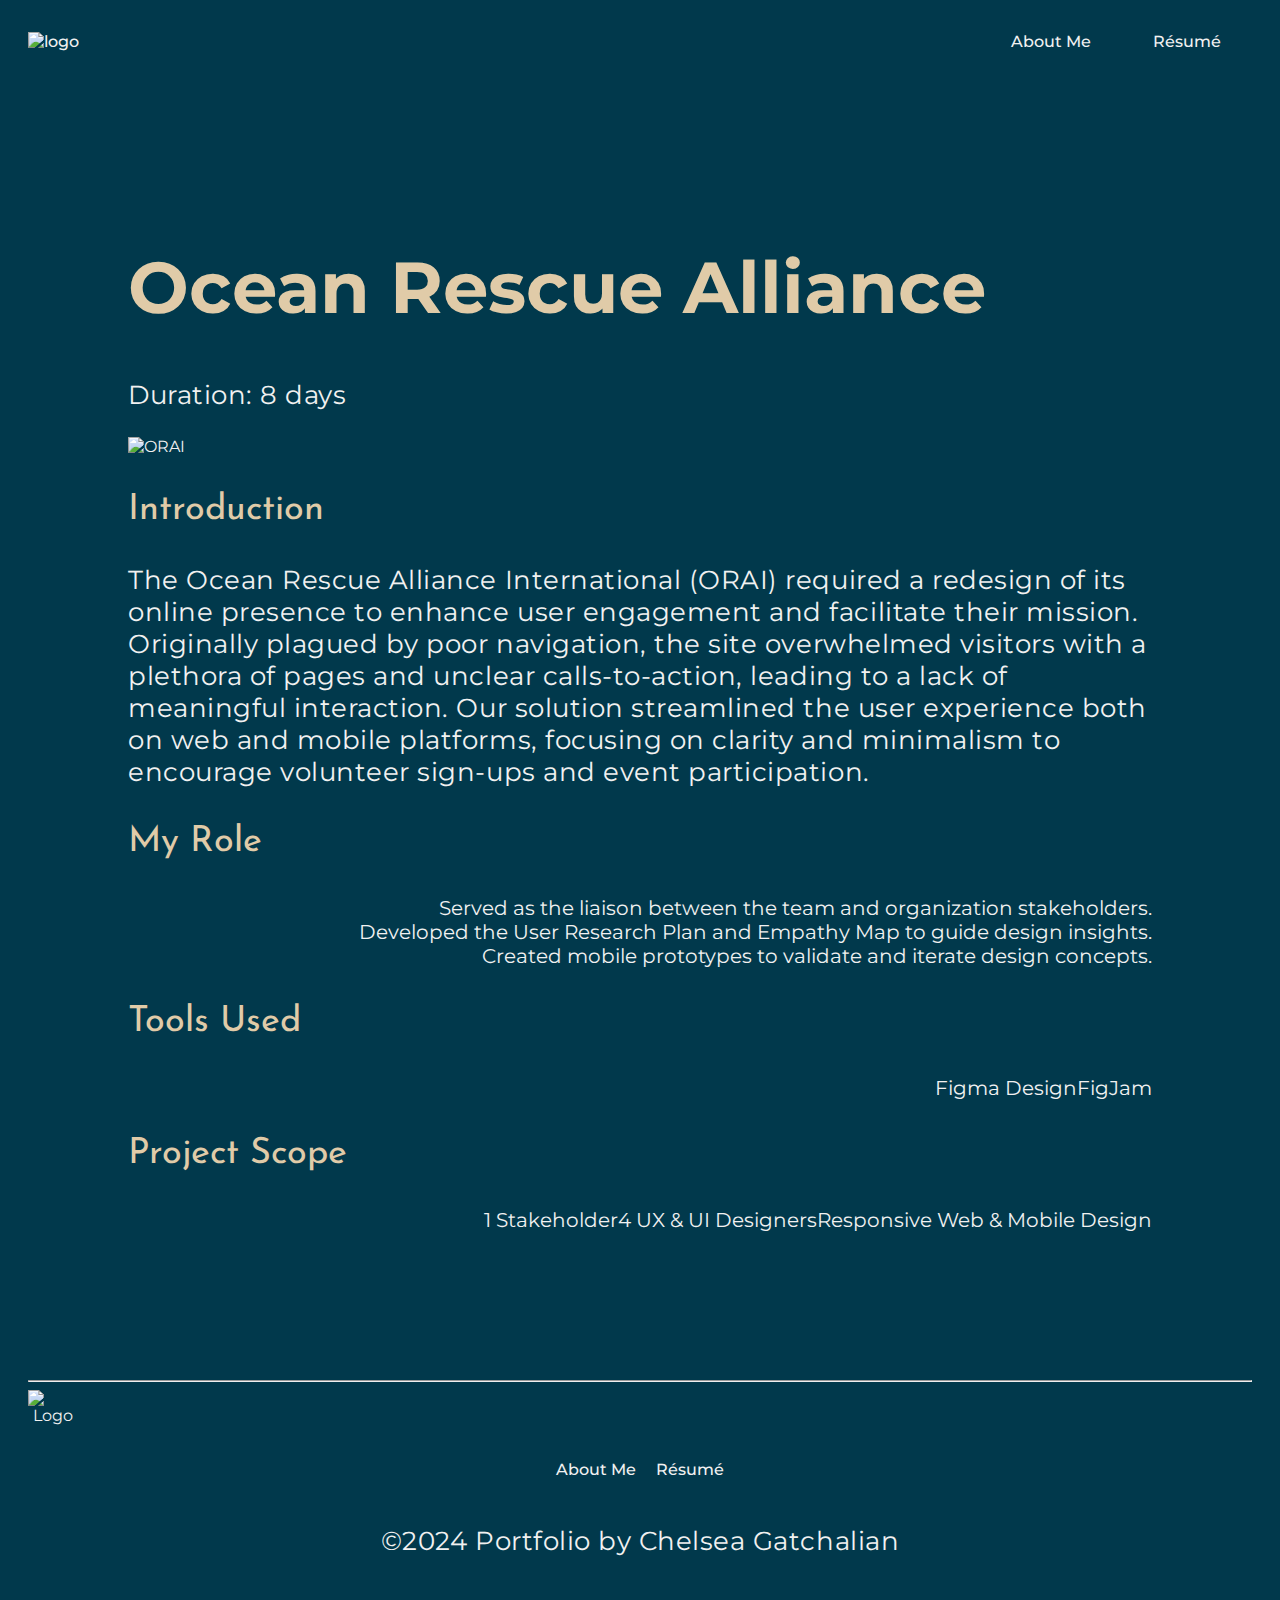
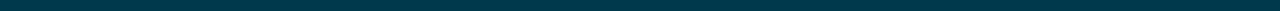
==== ORAI.html @ 684afc9d "added slide left animation for ORAI" ====
<!DOCTYPE html>
<html lang="en">
<head>
    <meta charset="UTF-8">
    <meta name="viewport" content="width=device-width, initial-scale=1.0">
    <title>ORAI Redesign</title>
    <link rel="stylesheet" href="ORAIstyle.css">
    <style>
    </style>
</head>

<body>
    <header>
        <a href="index.html">
            <img class="logo" src="/Users/cgatchalian/Documents/My Code/UXUI18-PT2/images/portfolio_logo copy.png" alt="logo">
        </a>
        <nav>
            <ul>
                <li><a href="#about-me">About Me</a></li>
                <li><a href="#resume">Résumé</a></li>
            </ul>
        </nav>
    </header> 
    <main>
        <section class="project">
            <h1 class="slideinLeft">Ocean Rescue Alliance</h1>
            <p>Duration: 8 days</p>
            <img src="/Users/cgatchalian/Documents/My Code/UXUI18-PT2/images/file.png" alt="ORAI" style="width: 100%; max-width: 1285px; height: auto;">
            <h3>Introduction</h3>
            <p>The Ocean Rescue Alliance International (ORAI) required a redesign of its online presence to enhance user engagement and facilitate their mission. Originally plagued by poor navigation, the site overwhelmed visitors with a plethora of pages and unclear calls-to-action, leading to a lack of meaningful interaction. Our solution streamlined the user experience both on web and mobile platforms, focusing on clarity and minimalism to encourage volunteer sign-ups and event participation.</p>
            <h3>My Role</h3>
            <ul>
                <li>Served as the liaison between the team and organization stakeholders.</li>
                <li>Developed the User Research Plan and Empathy Map to guide design insights.</li>
                <li>Created mobile prototypes to validate and iterate design concepts.</li>
            </ul>
            <h3>Tools Used</h3>
            <ul>
                <li>FigJam</li>
                <li>Figma Design</li>
            </ul>
            <h3>Project Scope</h3>
            <ul>
                <li>Responsive Web & Mobile Design</li>
                <li>4 UX & UI Designers</li>
                <li>1 Stakeholder</li>
            </ul>
        </section>
    </main>
    <footer class="footer">
        <hr>
        <div class="footer-content">
            <img src="/Users/cgatchalian/Documents/My Code/UXUI18-PT2/images/portfolio_logo copy.png" alt="Logo" class="logo">
            <div class="nav-links">
                <a href="#about-me">About Me</a>
                <a href="#resume">Résumé</a>
            </div>
            <p>©2024 Portfolio by Chelsea Gatchalian</p>
        </div>
    </footer>
</body>
</html>
---- ORAIstyle.css ----
@import url('https://fonts.googleapis.com/css2?family=Josefin+Sans:ital,wght@0,100..700;1,100..700&family=Montserrat:ital,wght@0,100..900;1,100..900&display=swap');
body {
    margin: 1000;
    font-family: 'Montserrat', sans-serif;
    background-color: #01394C;
}
@keyframes slideinLeft {
    from{
        transform: translateX(-300px);
    }
    to {
        transform: translateX(0);
    }
}
.slideinLeft {
    animation: slideInLeft 1s ease-in;
}
* {
    box-sizing: border-box;
    margin: 20;
    padding: 0;
    background-color: #01394C;
    color: #F1F1F1;
}

header {
    display: flex;
    align-items: center;
    justify-content: space-between; 
    background-color: #01394C; 
    padding: 10px 20px;
}
.logo {
    height: 50px; 
}

nav ul {
    list-style: none;
    margin: 0;
    padding: 0;
    display: flex;
}
nav li {
    padding: 0 15px; 
}
nav a {
    color: #F1F1F1; 
    text-decoration: none; 
    font-family: 'Montserrat', sans-serif;
    font-weight: 500;
    font-size: 16px;
}
nav a:hover {
    color: #E0CBA8; 
}
.logo {
    margin-right: auto;
}
li, a {
    font-family: 'Montserrat', sans-serif;
    font-weight: 500;
    font-size: 16px;
    color: #E0CBA8;
    text-decoration: none;
}
ul {
    list-style-type: none;
    margin: 0;
    padding: 0;
    overflow: hidden;
}
li {
    float: right;
}
li a {
    display: inline-block;
    color: #F1F1F1;
    text-align: center;
    padding: 14px 16px;
    text-decoration: none;
}
main {
    display: grid;
    grid-template-columns: 1fr;
    gap: 20px;
    padding: 120px;
    
}

h1 {
    color: #E0CBA8;
    font-size: 72px;
    font-weight: 700;
    word-wrap: break-word;
}

p, li {
    color: #F1F1F1;
    font-weight: 400;
    word-wrap: break-word;
}
p {
    font-size: 26px;
    letter-spacing: 0.52px;
}
li {
    font-size: 20px;
}
h3 {
    color: #E0CBA8;
    font-size: 36px;
    font-family: 'Josefin Sans', sans-serif;
    font-weight: 400;
    word-wrap: break-word;
}
img {
    width: 100%;
    height: auto;
    position: relative;
}
.footer {
    background-color: #01394C;
    color: #F1F1F1;
    padding: 20px;
    text-align: center;
}
.footer-content {
    display: flex;
    flex-direction: column;
    align-items: center;
    gap: 20px;
}
.footer .logo {
    width: 50px;
    height: 50px;
}
.footer .nav-links {
    display: flex;
    gap: 20px;
}
.footer .nav-links a {
    color: #F1F1F1;
    text-decoration: none;
}
@media (max-width: 768px) {
    header .nav__links {
        flex-direction: column;
        gap: 10px;
    }
    main {
        grid-template-columns: 1fr;
    }
    .project p, .project li {
        font-size: 16px;
    }
    .project h3 {
        font-size: 28px;
    }
    .footer-content {
        flex-direction: column;
    }
}
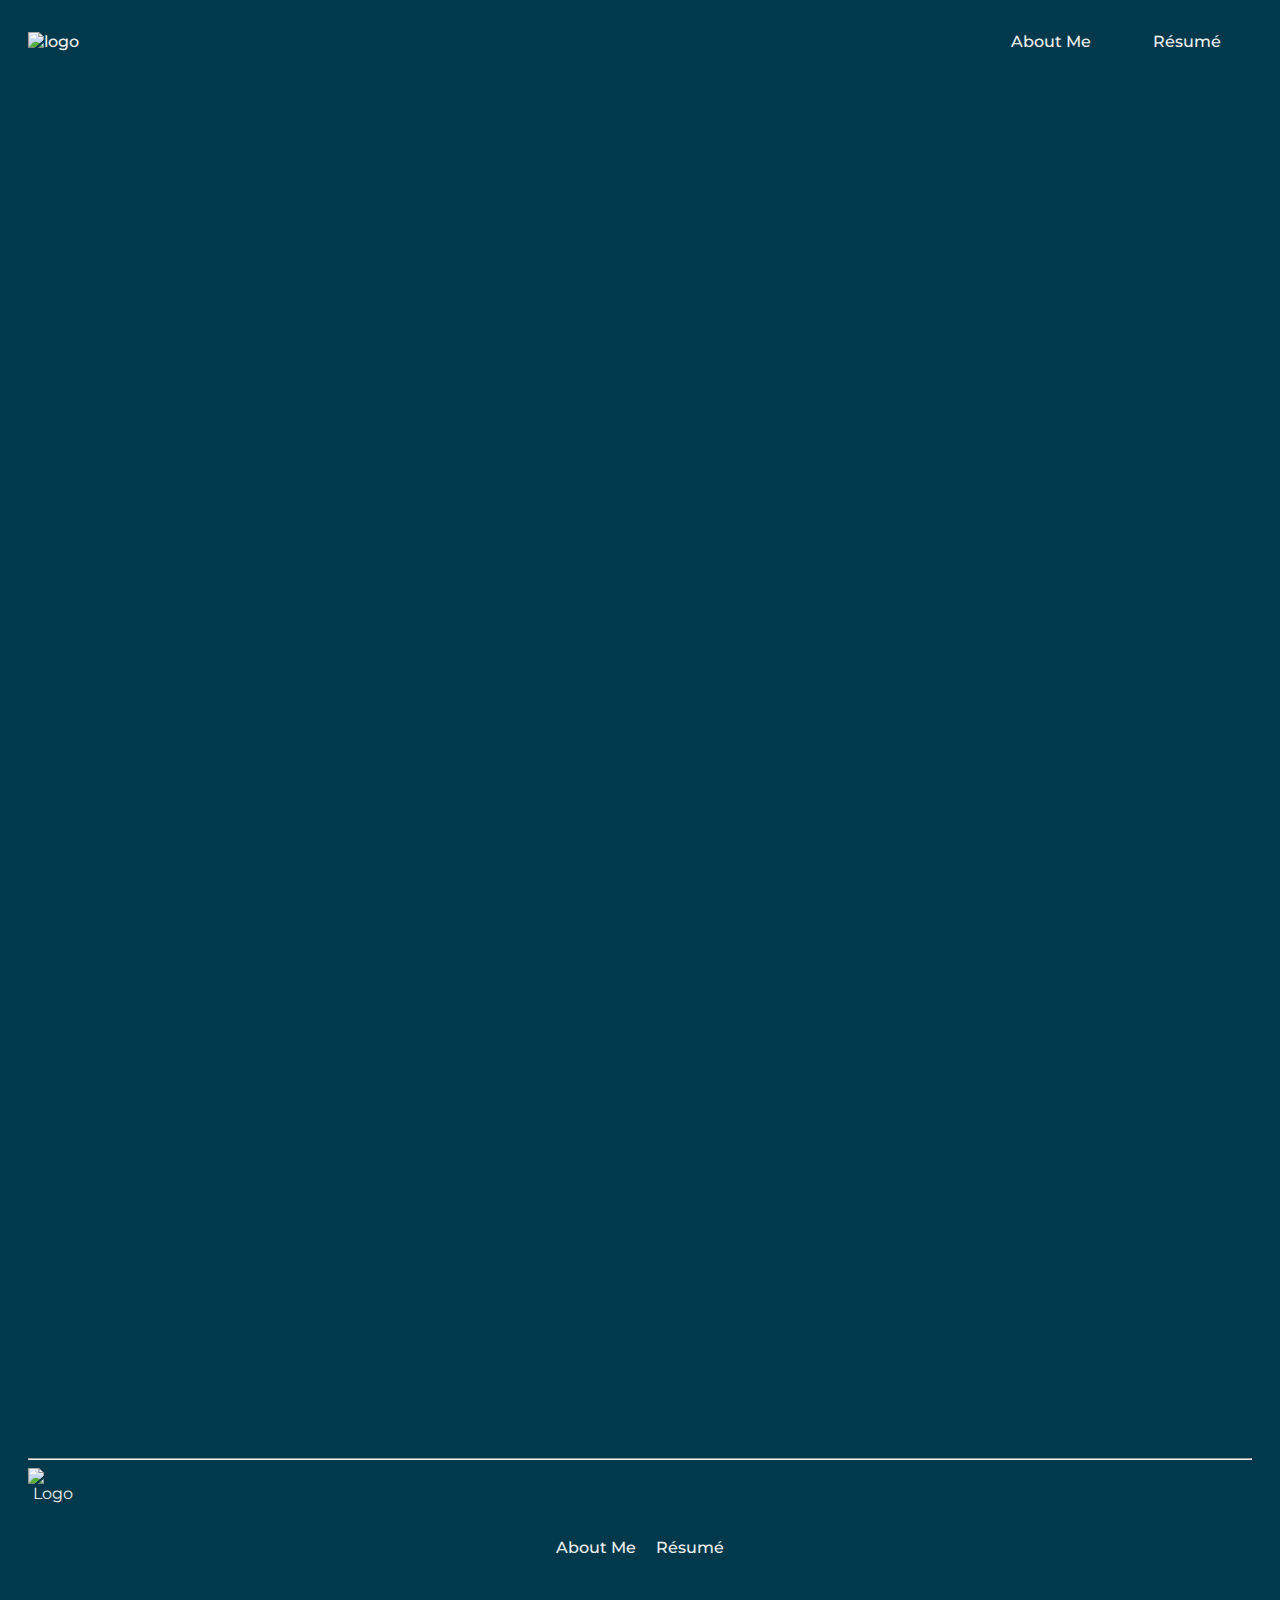
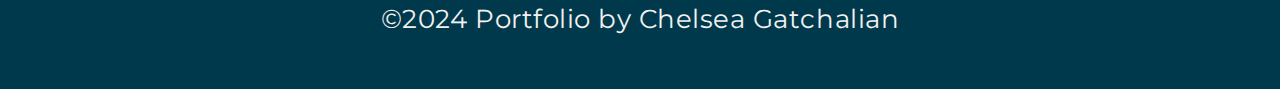
==== commit 679a2435: "changed animation to scroll effect transition, changed jquery to fix this" ====
--- a/ORAI.html
+++ b/ORAI.html
@@ -5,8 +5,7 @@
     <meta name="viewport" content="width=device-width, initial-scale=1.0">
     <title>ORAI Redesign</title>
     <link rel="stylesheet" href="ORAIstyle.css">
-    <style>
-    </style>
+    <script defer src="js/index.js"></script>
 </head>
 
 <body>
@@ -22,7 +21,7 @@
         </nav>
     </header> 
     <main>
-        <section class="project">
+        <section class="hidden">
             <h1 class="slideinLeft">Ocean Rescue Alliance</h1>
             <p>Duration: 8 days</p>
             <img src="/Users/cgatchalian/Documents/My Code/UXUI18-PT2/images/file.png" alt="ORAI" style="width: 100%; max-width: 1285px; height: auto;">
--- a/ORAIstyle.css
+++ b/ORAIstyle.css
@@ -3,17 +3,6 @@
     margin: 1000;
     font-family: 'Montserrat', sans-serif;
     background-color: #01394C;
-}
-@keyframes slideinLeft {
-    from{
-        transform: translateX(-300px);
-    }
-    to {
-        transform: translateX(0);
-    }
-}
-.slideinLeft {
-    animation: slideInLeft 1s ease-in;
 }
 * {
     box-sizing: border-box;
@@ -23,6 +12,20 @@
     color: #F1F1F1;
 }
 
+section {
+    display: grid;
+    align-content: center;
+    min-height: 100vh;
+}
+
+.hidden {
+ opacity: 0;
+ transition: all 1s;
+}
+
+.show {
+ opacity: 1;
+}
 header {
     display: flex;
     align-items: center;
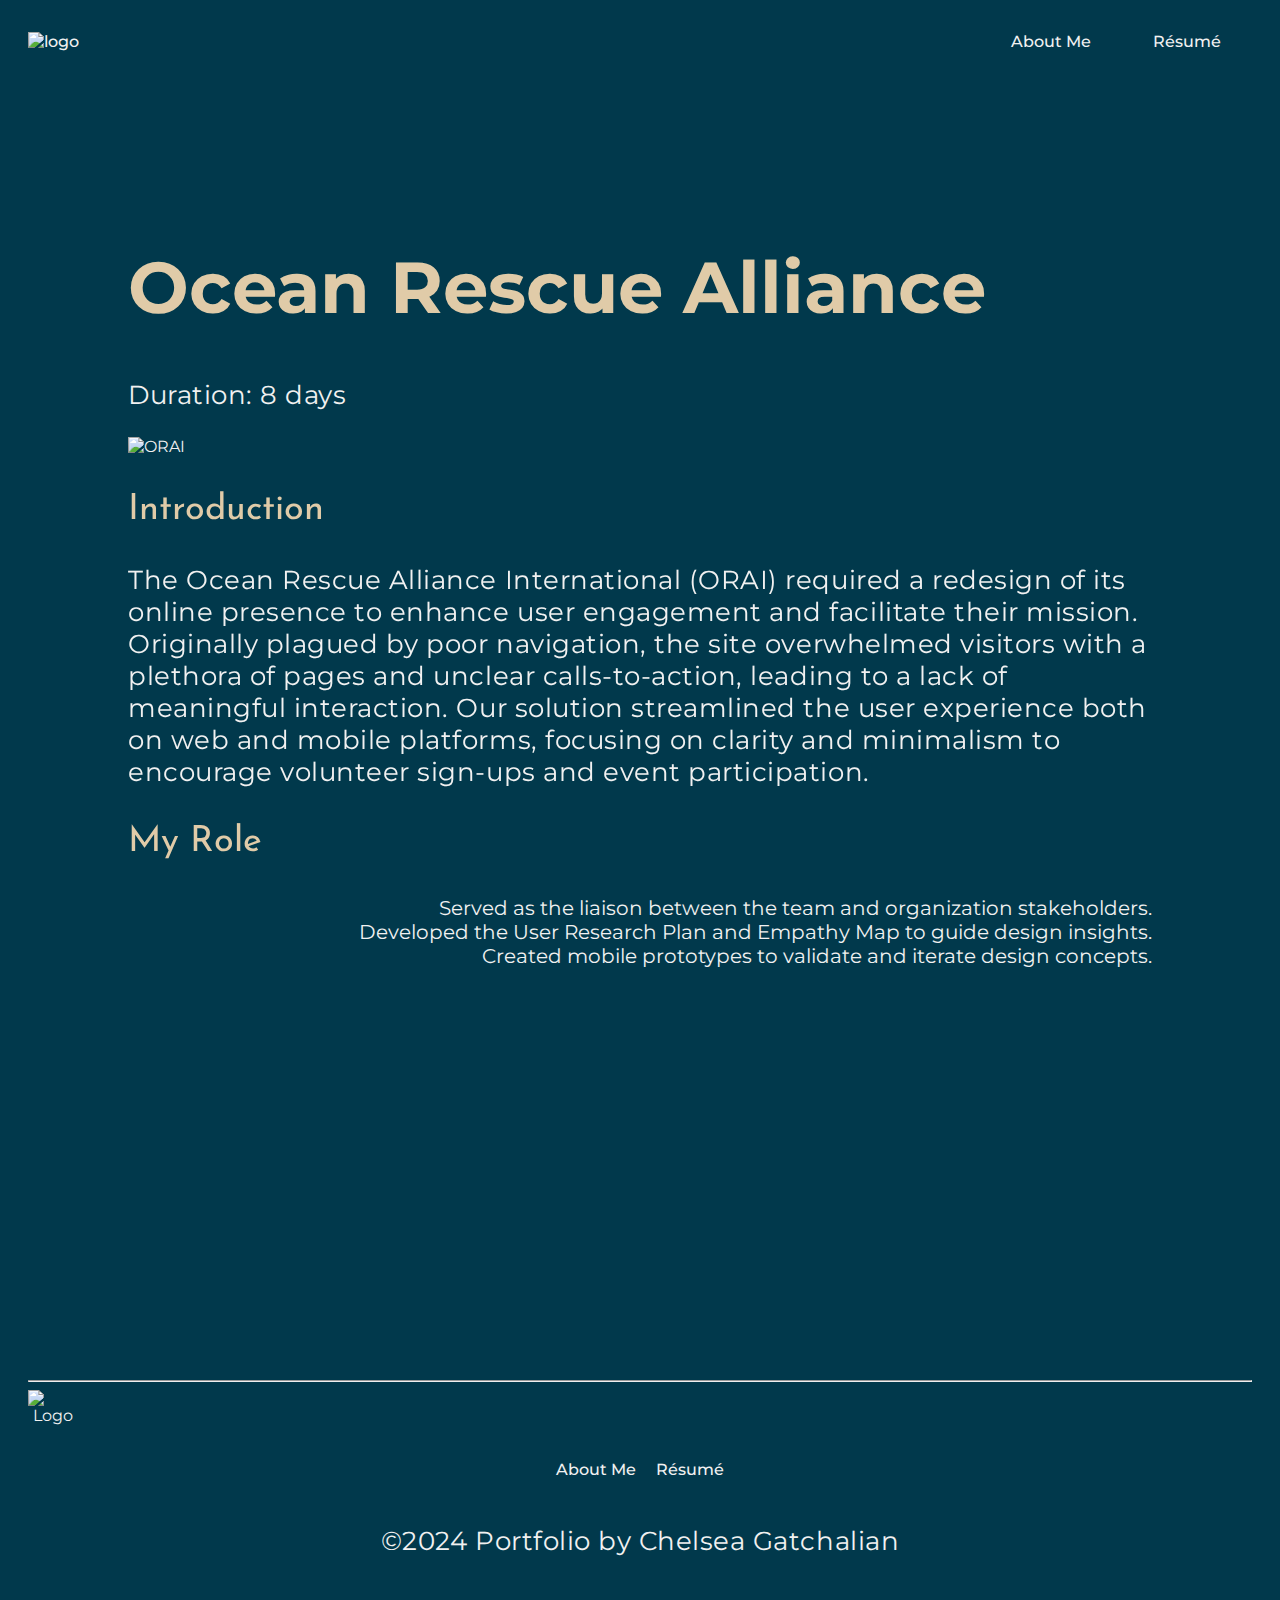
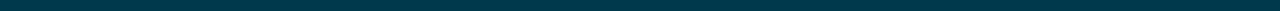
==== commit f4b3c97d: "uploading again for submission" ====
--- a/ORAI.html
+++ b/ORAI.html
@@ -2,10 +2,11 @@
 <html lang="en">
 <head>
     <meta charset="UTF-8">
+    <meta http-equiv="X-UA-Compatible" content="IE=edge">
     <meta name="viewport" content="width=device-width, initial-scale=1.0">
     <title>ORAI Redesign</title>
     <link rel="stylesheet" href="ORAIstyle.css">
-    <script defer src="js/index.js"></script>
+    
 </head>
 
 <body>
@@ -22,28 +23,36 @@
     </header> 
     <main>
         <section class="hidden">
-            <h1 class="slideinLeft">Ocean Rescue Alliance</h1>
+            <h1>Ocean Rescue Alliance</h1>
             <p>Duration: 8 days</p>
             <img src="/Users/cgatchalian/Documents/My Code/UXUI18-PT2/images/file.png" alt="ORAI" style="width: 100%; max-width: 1285px; height: auto;">
-            <h3>Introduction</h3>
-            <p>The Ocean Rescue Alliance International (ORAI) required a redesign of its online presence to enhance user engagement and facilitate their mission. Originally plagued by poor navigation, the site overwhelmed visitors with a plethora of pages and unclear calls-to-action, leading to a lack of meaningful interaction. Our solution streamlined the user experience both on web and mobile platforms, focusing on clarity and minimalism to encourage volunteer sign-ups and event participation.</p>
-            <h3>My Role</h3>
-            <ul>
-                <li>Served as the liaison between the team and organization stakeholders.</li>
-                <li>Developed the User Research Plan and Empathy Map to guide design insights.</li>
-                <li>Created mobile prototypes to validate and iterate design concepts.</li>
-            </ul>
-            <h3>Tools Used</h3>
-            <ul>
-                <li>FigJam</li>
-                <li>Figma Design</li>
-            </ul>
+            <div class="hidden">   
+                <h3>Introduction</h3>
+                <p>The Ocean Rescue Alliance International (ORAI) required a redesign of its online presence to enhance user engagement and facilitate their mission. Originally plagued by poor navigation, the site overwhelmed visitors with a plethora of pages and unclear calls-to-action, leading to a lack of meaningful interaction. Our solution streamlined the user experience both on web and mobile platforms, focusing on clarity and minimalism to encourage volunteer sign-ups and event participation.</p>
+            </div>
+            <div class="hidden">
+                <h3>My Role</h3>
+                <ul>
+                    <li>Served as the liaison between the team and organization stakeholders.</li>
+                    <li>Developed the User Research Plan and Empathy Map to guide design insights.</li>
+                    <li>Created mobile prototypes to validate and iterate design concepts.</li>
+                </ul>
+            </div>
+            <div class="hidden">
+                <h3>Tools Used</h3>
+                <ul>
+                    <li>FigJam</li>
+                    <li>Figma Design</li>
+                </ul>
+            </div>
+           <div class="hidden">
             <h3>Project Scope</h3>
             <ul>
                 <li>Responsive Web & Mobile Design</li>
-                <li>4 UX & UI Designers</li>
-                <li>1 Stakeholder</li>
+                <li>4 UX & UI Designers, </li>
+                <li>1 Stakeholder, </li>
             </ul>
+           </div>
         </section>
     </main>
     <footer class="footer">
@@ -57,5 +66,6 @@
             <p>©2024 Portfolio by Chelsea Gatchalian</p>
         </div>
     </footer>
+    <script src="js/index.js"></script>
 </body>
 </html>--- a/ORAIstyle.css
+++ b/ORAIstyle.css
@@ -11,21 +11,23 @@
     background-color: #01394C;
     color: #F1F1F1;
 }
-
-section {
-    display: grid;
-    align-content: center;
-    min-height: 100vh;
+.hidden {
+ opacity: 0;
+ filter: blur(20px);
+ transition: all 1s;
+ transform: translateY(20%);
+}
+@media(prefers-reduced-motion) {
+    .hidden {
+        transition: none;
+    }
+}
+.show {
+ opacity: 1;
+ filter: blur(0);
+ transform: translateY(0);
 }
 
-.hidden {
- opacity: 0;
- transition: all 1s;
-}
-
-.show {
- opacity: 1;
-}
 header {
     display: flex;
     align-items: center;
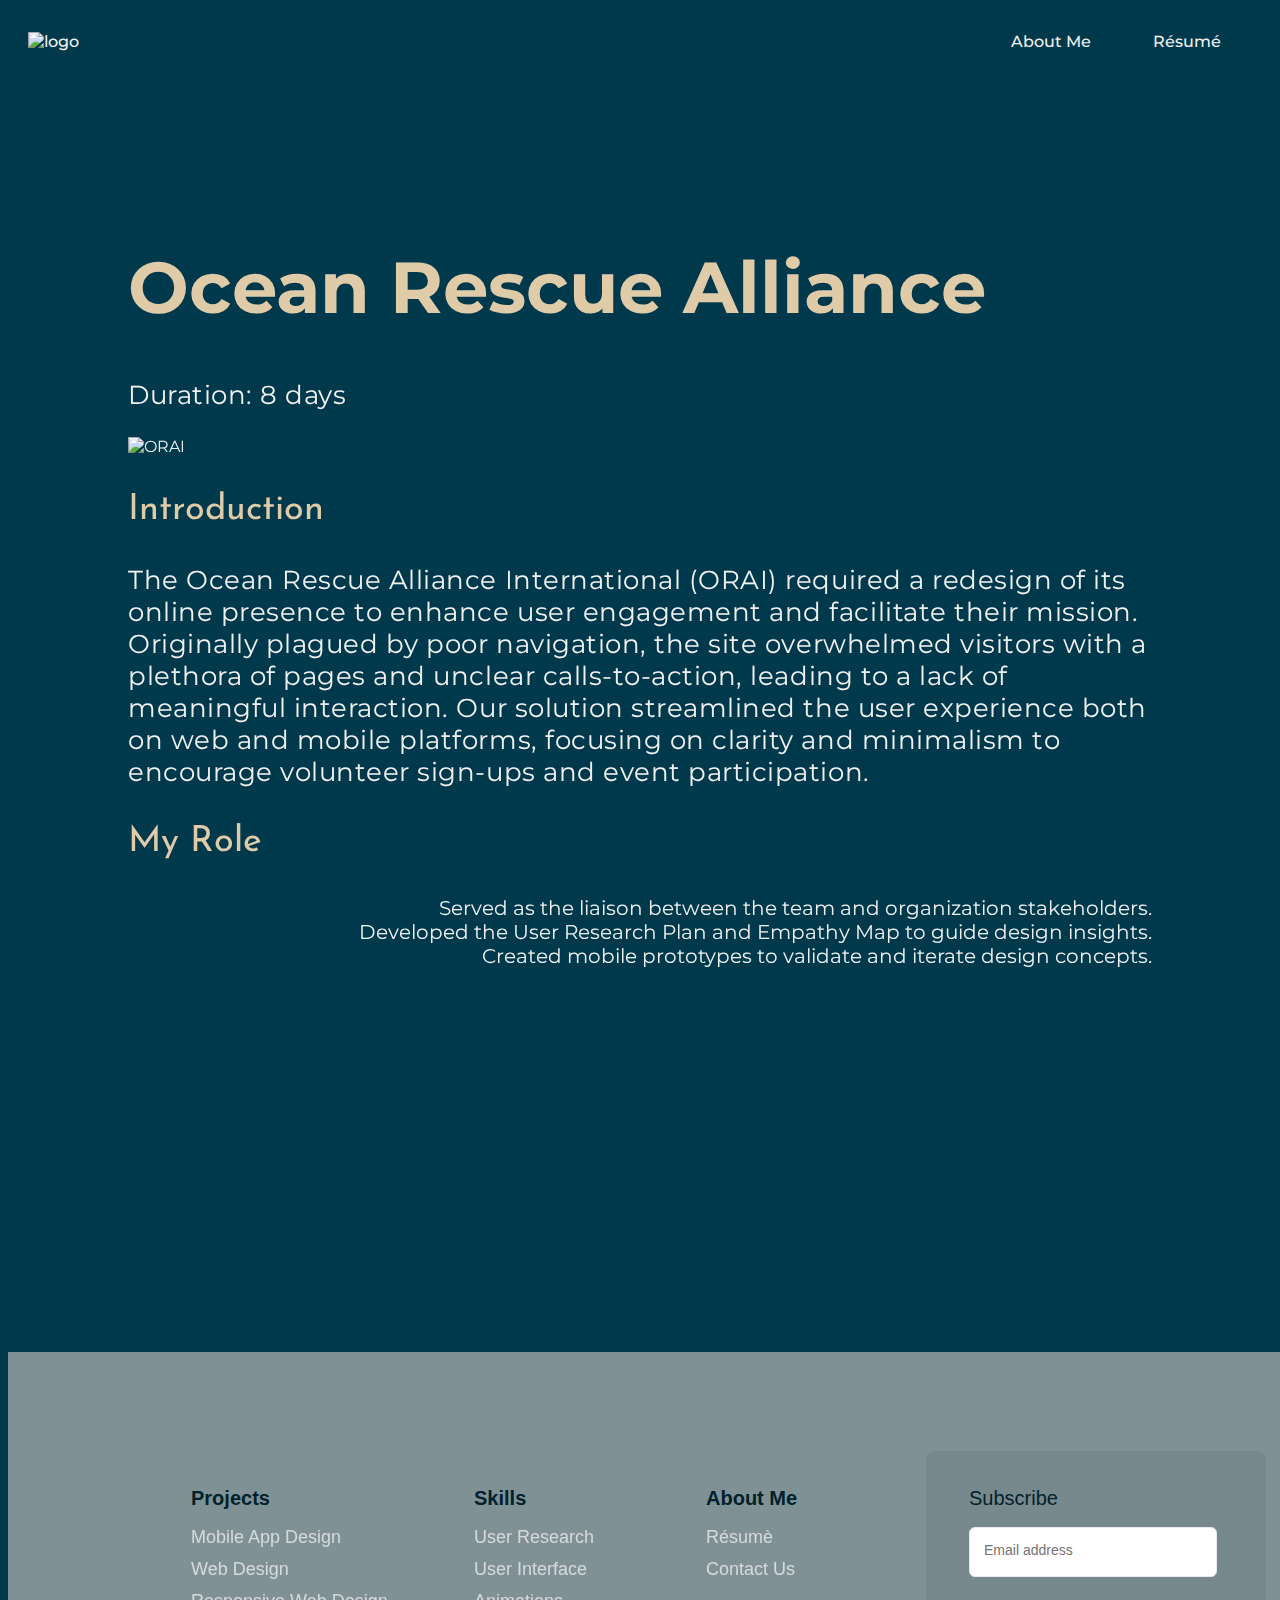
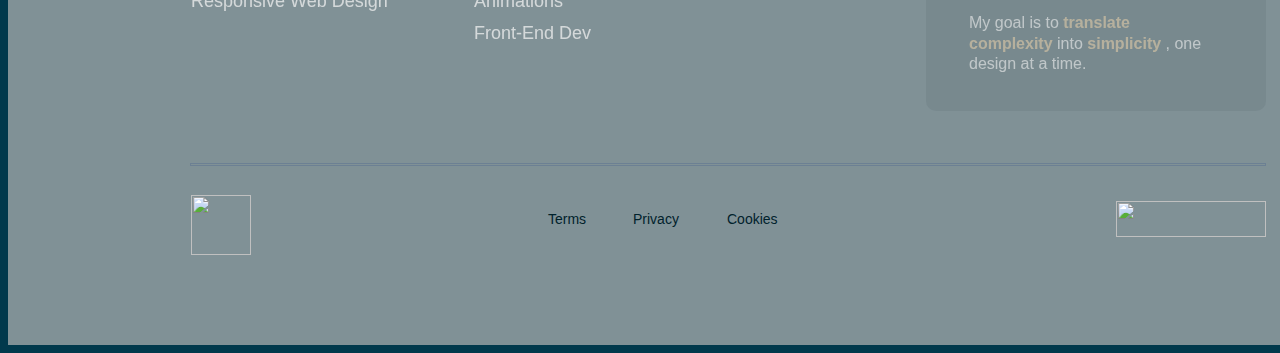
==== commit e2b3d487: "HW19" ====
--- a/ORAI.html
+++ b/ORAI.html
@@ -55,17 +55,63 @@
            </div>
         </section>
     </main>
-    <footer class="footer">
-        <hr>
-        <div class="footer-content">
-            <img src="/Users/cgatchalian/Documents/My Code/UXUI18-PT2/images/portfolio_logo copy.png" alt="Logo" class="logo">
-            <div class="nav-links">
-                <a href="#about-me">About Me</a>
-                <a href="#resume">Résumé</a>
+    
+    <div class="footer-dark">
+        <div class="footer-UI">
+          <div class="product">
+            <div class="text-wrapper">Projects</div>
+            <div class="div">Mobile App Design</div>
+            <div class="text-wrapper-2">Web Design</div>
+            <div class="text-wrapper-3">Responsive Web Design</div>
+          </div>
+          <div class="information">
+            <div class="text-wrapper">Skills</div>
+            <div class="div">User Research</div>
+            <div class="text-wrapper-2">User Interface</div>
+            <div class="text-wrapper-3">Animations</div>
+            <div class="support">Front-End Dev</div>
+          </div>
+          <div class="company">
+            <div class="company-2">About Me</div>
+            <div class="about-us">Résumè</div>
+            <div class="careers">Contact Us</div>
+          </div>
+          <div class="subscribe">
+            <div class="overlap">
+              <div class="rectangle"></div>
+              <div class="learn-more">Subscribe</div>
+              <div class="text-field">
+                <div class="overlap-group">
+                  <div class="arrows-down-top-move-wrapper">
+                    <img class="arrows-down-top-move" src="/Users/cgatchalian/Documents/My Code/HW19/images/arrows-down-top-move-1.svg"/>
+                  </div>
+                  <input class="label" placeholder="Email address" type="email" />
+                </div>
+              </div>
+              <p class="hello-we-are-flair">
+                <span class="span">My goal is to </span>
+                <span class="text-wrapper-4">translate</span>
+                <span class="span">&nbsp;</span>
+                <span class="text-wrapper-4">complexity</span>
+                <span class="span"> into </span>
+                <span class="text-wrapper-4">simplicity</span>
+                <span class="span">, one design at a time.</span>
+              </p>
             </div>
-            <p>©2024 Portfolio by Chelsea Gatchalian</p>
+          </div>
+          <div class="divider"></div>
+          <div class="group">
+            <div class="terms-privacy">
+              <div class="pricing">Terms</div>
+              <div class="pricing-2">Privacy</div>
+              <div class="pricing-3">Cookies</div>
+            </div>
+            <img class="social-icons" src="/Users/cgatchalian/Documents/My Code/HW19/images/Social icons.png" />
+            <img class="icon" src="/Users/cgatchalian/Documents/My Code/HW19/images/icon 1.png" />
+          </div>
         </div>
-    </footer>
+      </div>
+
     <script src="js/index.js"></script>
 </body>
 </html>--- a/ORAIstyle.css
+++ b/ORAIstyle.css
@@ -8,7 +8,6 @@
     box-sizing: border-box;
     margin: 20;
     padding: 0;
-    background-color: #01394C;
     color: #F1F1F1;
 }
 .hidden {
@@ -123,30 +122,356 @@
     height: auto;
     position: relative;
 }
-.footer {
-    background-color: #01394C;
-    color: #F1F1F1;
-    padding: 20px;
-    text-align: center;
-}
-.footer-content {
-    display: flex;
-    flex-direction: column;
-    align-items: center;
-    gap: 20px;
-}
-.footer .logo {
+
+.footer-dark {
+    position: relative;
+    width: 1440px;
+    height: 593px;
+    background-color: #809196;
+  }
+  
+  .footer-dark .footer-UI {
+    position: relative;
+    width: 1074px;
+    height: 403px;
+    top: 100px;
+    left: 183px;
+  }
+  
+  .footer-dark .product {
+    position: absolute;
+    width: 226px;
+    height: 129px;
+    top: 32px;
+    left: 0;
+  }
+  
+  .footer-dark .text-wrapper {
+    position: absolute;
+    top: 0;
+    left: 0;
+    font-family: "Montserrat-Bold", Helvetica;
+    font-weight: 700;
+    color: #01222c;
+    font-size: 20px;
+    letter-spacing: 0;
+    line-height: 28px;
+    white-space: nowrap;
+  }
+  
+  .footer-dark .div {
+    position: absolute;
+    top: 43px;
+    left: 0;
+    opacity: 0.75;
+    font-family: "Montserrat-Regular", Helvetica;
+    font-weight: 400;
+    color: #f1f1f1;
+    font-size: 18px;
+    letter-spacing: 0;
+    line-height: normal;
+  }
+  
+  .footer-dark .text-wrapper-2 {
+    position: absolute;
+    top: 75px;
+    left: 0;
+    opacity: 0.75;
+    font-family: "Montserrat-Regular", Helvetica;
+    font-weight: 400;
+    color: #f1f1f1;
+    font-size: 18px;
+    letter-spacing: 0;
+    line-height: normal;
+  }
+  
+  .footer-dark .text-wrapper-3 {
+    position: absolute;
+    top: 107px;
+    left: 0;
+    opacity: 0.75;
+    font-family: "Montserrat-Regular", Helvetica;
+    font-weight: 400;
+    color: #f1f1f1;
+    font-size: 18px;
+    letter-spacing: 0;
+    line-height: normal;
+  }
+  
+  .footer-dark .information {
+    position: absolute;
+    width: 143px;
+    height: 161px;
+    top: 32px;
+    left: 283px;
+  }
+  
+  .footer-dark .support {
+    position: absolute;
+    top: 139px;
+    left: 0;
+    opacity: 0.75;
+    font-family: "Montserrat-Regular", Helvetica;
+    font-weight: 400;
+    color: #f1f1f1;
+    font-size: 18px;
+    letter-spacing: 0;
+    line-height: normal;
+  }
+  
+  .footer-dark .company {
+    position: absolute;
+    width: 156px;
+    height: 95px;
+    top: 32px;
+    left: 515px;
+  }
+  
+  .footer-dark .company-2 {
+    position: absolute;
+    width: 150px;
+    top: 0;
+    left: 0;
+    font-family: "Montserrat-Bold", Helvetica;
+    font-weight: 700;
+    color: #01222c;
+    font-size: 20px;
+    letter-spacing: 0;
+    line-height: 28px;
+    white-space: nowrap;
+  }
+  
+  .footer-dark .about-us {
+    position: absolute;
+    width: 86px;
+    top: 43px;
+    left: 0;
+    opacity: 0.75;
+    font-family: "Montserrat-Regular", Helvetica;
+    font-weight: 400;
+    color: #f1f1f1;
+    font-size: 18px;
+    letter-spacing: 0;
+    line-height: normal;
+    white-space: nowrap;
+  }
+  
+  .footer-dark .careers {
+    position: absolute;
+    width: 128px;
+    top: 75px;
+    left: 0;
+    opacity: 0.75;
+    font-family: "Montserrat-Regular", Helvetica;
+    font-weight: 400;
+    color: #f1f1f1;
+    font-size: 18px;
+    letter-spacing: 0;
+    line-height: normal;
+    white-space: nowrap;
+  }
+  
+  .footer-dark .subscribe {
+    position: absolute;
+    width: 342px;
+    height: 258px;
+    top: 0;
+    left: 736px;
+  }
+  
+  .footer-dark .overlap {
+    position: relative;
+    width: 340px;
+    height: 260px;
+    top: -1px;
+    left: -1px;
+    border-radius: 10px;
+  }
+  
+  .footer-dark .rectangle {
+    position: absolute;
+    width: 340px;
+    height: 260px;
+    top: 0;
+    left: 0;
+    background-color: #2e474e;
+    border-radius: 10px;
+    opacity: 0.1;
+  }
+  
+  .footer-dark .learn-more {
+    position: absolute;
+    width: 118px;
+    top: 33px;
+    left: 43px;
+    font-family: "SF Pro-Regular", Helvetica;
+    font-weight: 400;
+    color: #01222c;
+    font-size: 20px;
+    letter-spacing: 0;
+    line-height: 28px;
+    white-space: nowrap;
+  }
+  
+  .footer-dark .text-field {
+    position: absolute;
+    width: 250px;
+    height: 50px;
+    top: 76px;
+    left: 43px;
+  }
+  
+  .footer-dark .overlap-group {
+    position: relative;
+    width: 248px;
+    height: 50px;
+    background-color: #ffffff;
+    border-radius: 6px;
+    border: 1.5px solid;
+    border-color: #e7e8f2;
+  }
+  
+  .footer-dark .arrows-down-top-move-wrapper {
+    position: absolute;
     width: 50px;
     height: 50px;
-}
-.footer .nav-links {
-    display: flex;
-    gap: 20px;
-}
-.footer .nav-links a {
-    color: #F1F1F1;
-    text-decoration: none;
-}
+    top: 0;
+    left: 198px;
+    background-image: url(./img/fill.svg);
+    background-size: 100% 100%;
+  }
+  
+  .footer-dark .arrows-down-top-move {
+    position: absolute;
+    width: 15px;
+    height: 13px;
+    top: 19px;
+    left: 18px;
+  }
+  
+  .footer-dark .label {
+    position: absolute;
+    width: 139px;
+    top: 14px;
+    left: 14px;
+    font-family: "SF Pro-Regular", Helvetica;
+    font-weight: 400;
+    color: #7a7e92;
+    font-size: 14px;
+    letter-spacing: 0;
+    line-height: normal;
+    background: transparent;
+    border: none;
+    padding: 0;
+  }
+  
+  .footer-dark .hello-we-are-flair {
+    position: absolute;
+    width: 254px;
+    top: 146px;
+    left: 43px;
+    opacity: 0.6;
+    font-family: "Montserrat-Regular", Helvetica;
+    font-weight: 400;
+    color: transparent;
+    font-size: 16px;
+    letter-spacing: 0;
+    line-height: 20.4px;
+  }
+  
+  .footer-dark .span {
+    color: #f1f1f1;
+  }
+  
+  .footer-dark .text-wrapper-4 {
+    font-family: "Montserrat-Bold", Helvetica;
+    font-weight: 700;
+    color: #e0cba8;
+  }
+  
+  .footer-dark .divider {
+    position: absolute;
+    width: 1076px;
+    height: 3px;
+    top: 311px;
+    left: -1px;
+    background-color: var(--white);
+    border: 1px solid;
+    border-color: #203c86;
+    opacity: 0.2;
+  }
+  
+  .footer-dark .group {
+    position: absolute;
+    width: 1074px;
+    height: 60px;
+    top: 343px;
+    left: 0;
+  }
+  
+  .footer-dark .terms-privacy {
+    position: absolute;
+    width: 242px;
+    height: 18px;
+    top: 16px;
+    left: 357px;
+  }
+  
+  .footer-dark .pricing {
+    position: absolute;
+    width: 54px;
+    top: 0;
+    left: 0;
+    font-family: "Montserrat-Regular", Helvetica;
+    font-weight: 400;
+    color: #01222c;
+    font-size: 14px;
+    letter-spacing: 0;
+    line-height: normal;
+  }
+  
+  .footer-dark .pricing-2 {
+    width: 50px;
+    left: 85px;
+    position: absolute;
+    top: 0;
+    font-family: "Montserrat-Regular", Helvetica;
+    font-weight: 400;
+    color: #01222c;
+    font-size: 14px;
+    letter-spacing: 0;
+    line-height: normal;
+  }
+  
+  .footer-dark .pricing-3 {
+    width: 57px;
+    left: 179px;
+    position: absolute;
+    top: 0;
+    font-family: "Montserrat-Regular", Helvetica;
+    font-weight: 400;
+    color: #01222c;
+    font-size: 14px;
+    letter-spacing: 0;
+    line-height: normal;
+  }
+  
+  .footer-dark .social-icons {
+    position: absolute;
+    width: 150px;
+    height: 36px;
+    top: 6px;
+    left: 925px;
+  }
+  
+  .footer-dark .icon {
+    position: absolute;
+    width: 60px;
+    height: 60px;
+    top: 0;
+    left: 0;
+  }
+
 @media (max-width: 768px) {
     header .nav__links {
         flex-direction: column;
